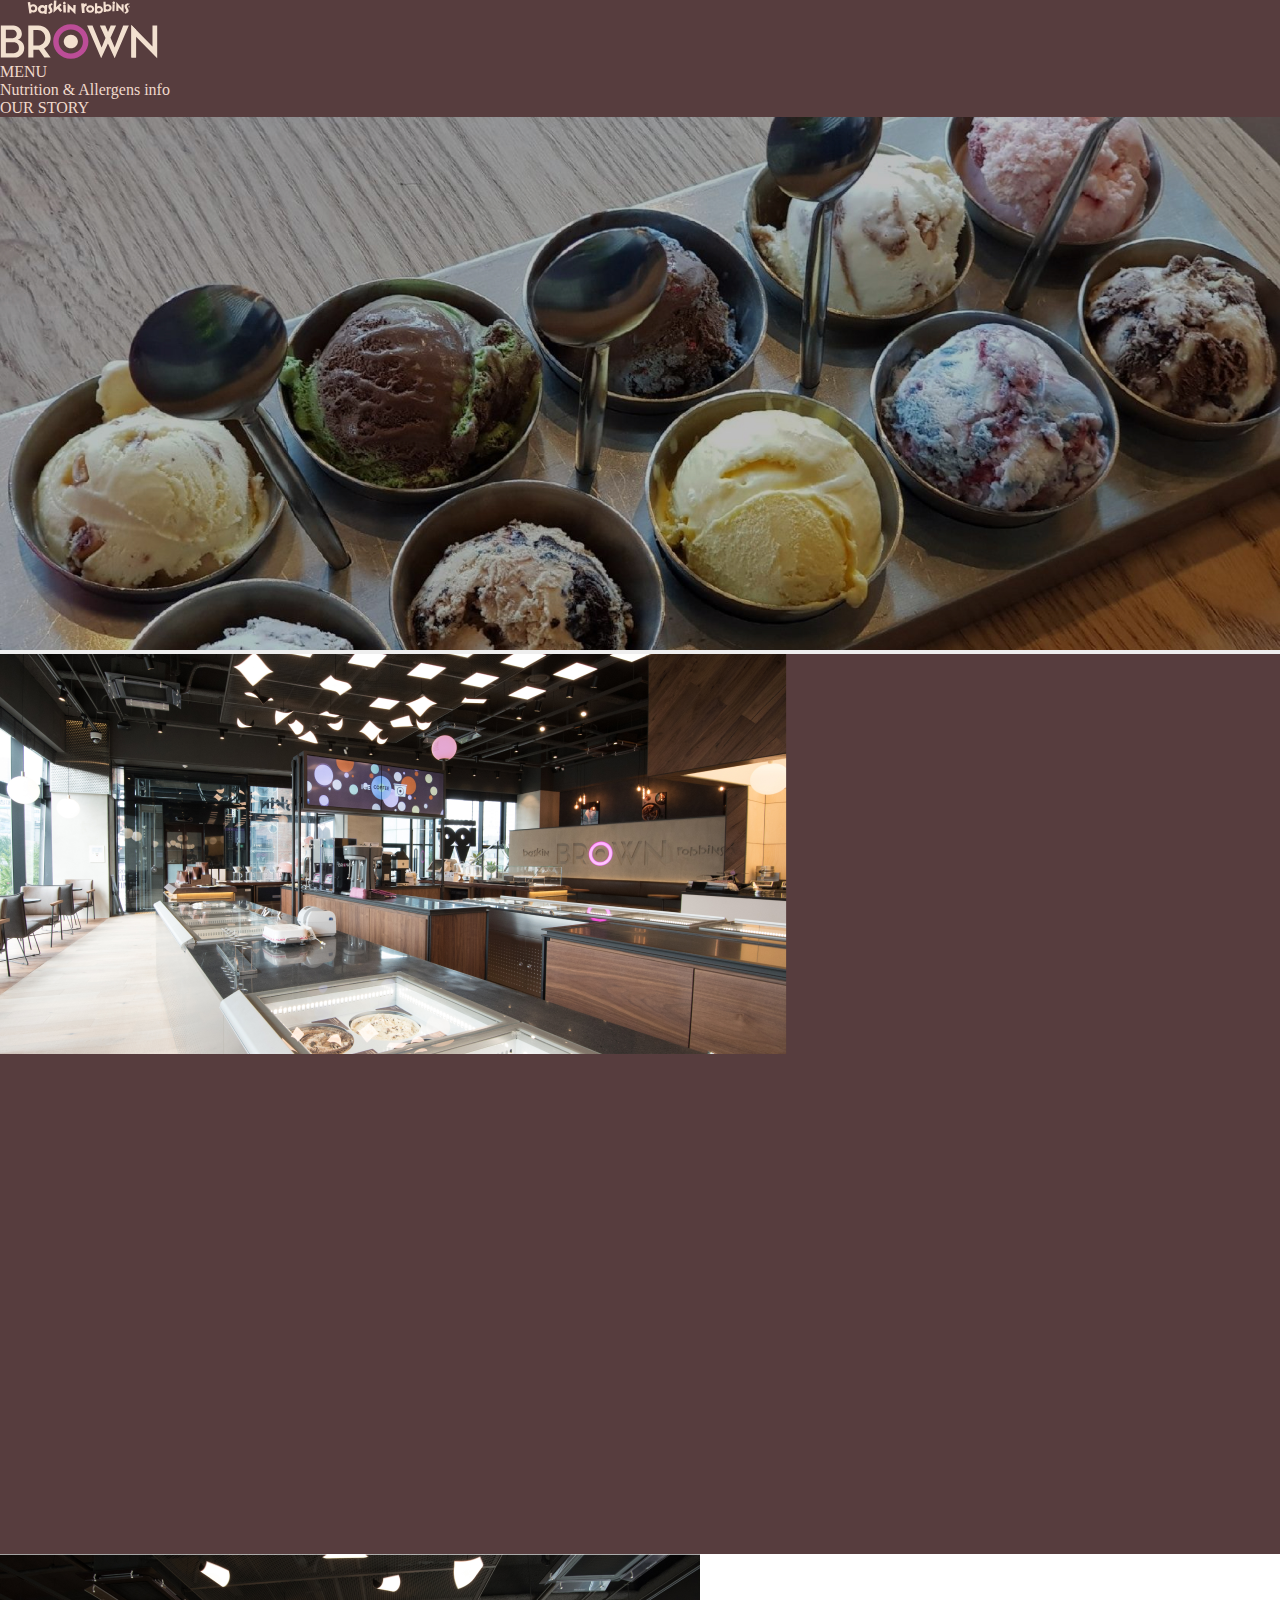
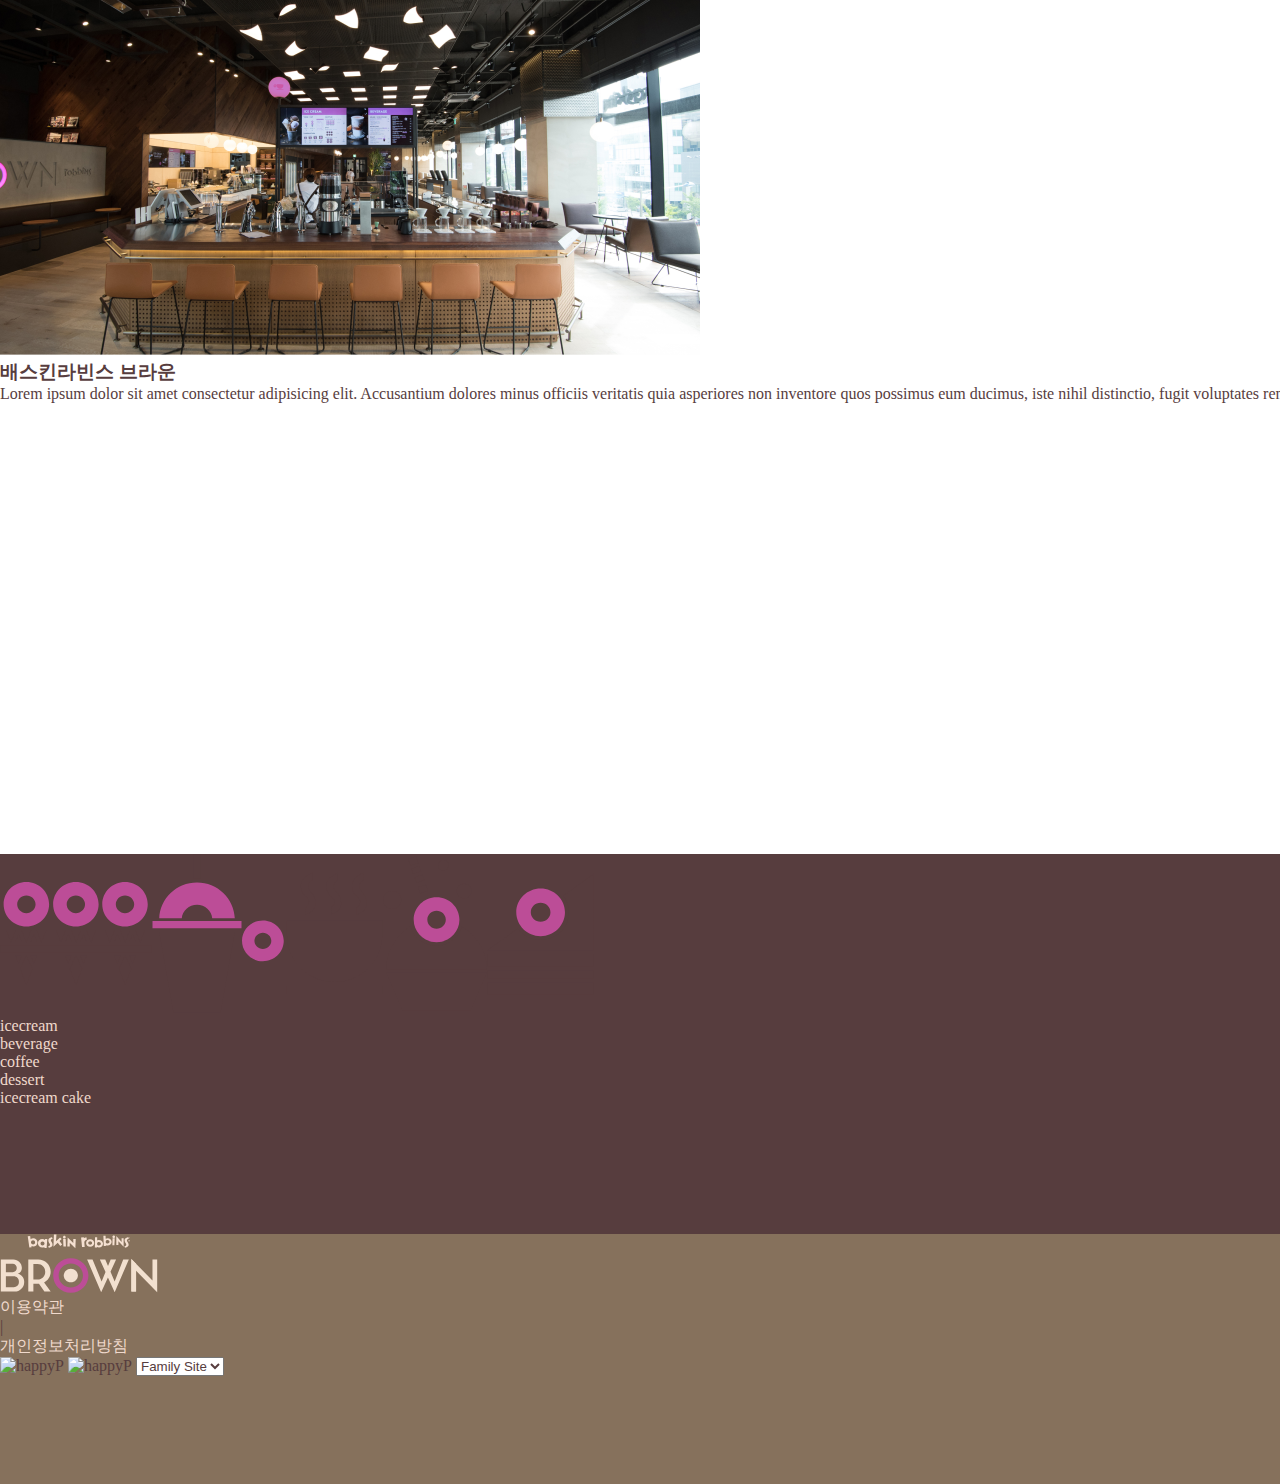
==== index.html @ 62d965c0 "Add files via upload" ====
<!DOCTYPE html>
<html lang="en">
<head>
    <meta charset="UTF-8">
    <meta http-equiv="X-UA-Compatible" content="IE=edge">
    <meta name="viewport" content="width=device-width, initial-scale=1.0">
    <link rel="stylesheet" href="./css/style.css">
    <title>BR-Brown</title>
</head>
<body>
    <section class="main">
        <header>
            <a href="#" class="logo">
                <img src="./images/brbrown-logo.svg" alt="baskinRobbinsBrown">
            </a>
            <nav>
                <ul>
                    <li><a href="#">MENU</a></li>
                    <li><a href="#">Nutrition & Allergens info</a></li>
                    <li><a href="#">OUR STORY</a></li>
                </ul>
            </nav>
        </header>
        <div class="main-img">
            <img src="./images/mainimg.jpg" alt="brand main img">
        </div>
        <div class="cont1">
            <div class="container">
                <img src="./images/info01.png" alt="brandinfo">
                <h3>배스킨라빈스 브라운</h3>
                <p>Lorem ipsum dolor sit amet consectetur adipisicing elit. Voluptas pariatur repellendus veniam eligendi tenetur officiis, fugit facilis, inventore eius, illo aut ipsa. Facilis voluptatum quod error illo porro, quam earum?</p>
            </div>
        </div>
        <div class="cont2">
            <div class="container">
                <img src="./images/info02.png" alt="brandinfo">
                <h3>배스킨라빈스 브라운</h3>
                <p>Lorem ipsum dolor sit amet consectetur adipisicing elit. Accusantium dolores minus officiis veritatis quia asperiores non inventore quos possimus eum ducimus, iste nihil distinctio, fugit voluptates rem commodi, atque sint!</p>
            </div>
        </div>
        <div class="select">
            <div class="categoryimg container">
                <ul>
                    <li><a href="#"><img src="./images/icon01.svg" alt="icecream"></a></li>
                    <li><a href="#"><img src="./images/icon02.svg" alt="beverage"></a></li>
                    <li><a href="#"><img src="./images/icon03.svg" alt="coffee"></a></li>
                    <li><a href="#"><img src="./images/icon04.svg" alt="dessert"></a></li>
                    <li><a href="#"><img src="./images/icon05.svg" alt="i-cake"></a></li>
                </ul>
            </div>
            <div class="categorySec container">
                <ul>
                    <li><a href="#">icecream</a></li>
                    <li><a href="#">beverage</a></li>
                    <li><a href="#">coffee</a></li>
                    <li><a href="#">dessert</a></li>
                    <li><a href="#">icecream cake</a></li>
                </ul>
            </div>
        </div>
        <footer>
            <div class="container">
                <div class="f-logo">
                    <img src="./images/brbrown-logo.svg" alt="f-logo">
                </div>
                <div class="fMenu">
                    <a href="#">이용약관</a>
                    <p>|</p>
                    <a href="#">개인정보처리방침</a>
                </div>
                <div class="fMenu2">
                    <a href="#"><img src="#" alt="happyP"></a>
                    <a href="#"><img src="#" alt="happyP"></a>
                    <select name="family" id="familysite">
                        <option disabled selected>Family Site</option>
                        <option value="text">s</option>
                        <option value="text">s</option>
                        <option value="text">s</option>
                        <option value="text">s</option>
                    </select>
                </div>
    
            </div>
        </footer>
    </section>
</body>
</html>
---- css/style.css ----
:root {
    --text-color-1 : #573D3E;
    --text-color-2 : #F0D9CC;
    --main-color: #573d3e;
    --sub-color01: #F0D9CC;
    --sub-color02: #86715C;
}

* {
     margin: 0;
     padding: 0;
     box-sizing: border-box;
     list-style-type: none;
     color: var(--text-color-1);
}

a {
    text-decoration: none;
    color: var(--text-color-2);
}

.container {
    width: 1440px;
    margin: 0 auto;
}

header {
    width: 100%;
    background: var(--main-color);
}

.main-img {
    width: 100%;
    background: #eee;
} 

.main-img img {
    width: 100%;
}

.cont1 {
    background: var(--main-color);
    height: 100vh;
}

.cont2 {
    height: 100vh;
    background: #fff;
}

.select {
    height: 380px;
    background: var(--main-color);
}

.categoryimg ul {
    display: flex;
    align-items: center;
}

footer {
    height: 250px;
    background: var(--sub-color02);
}
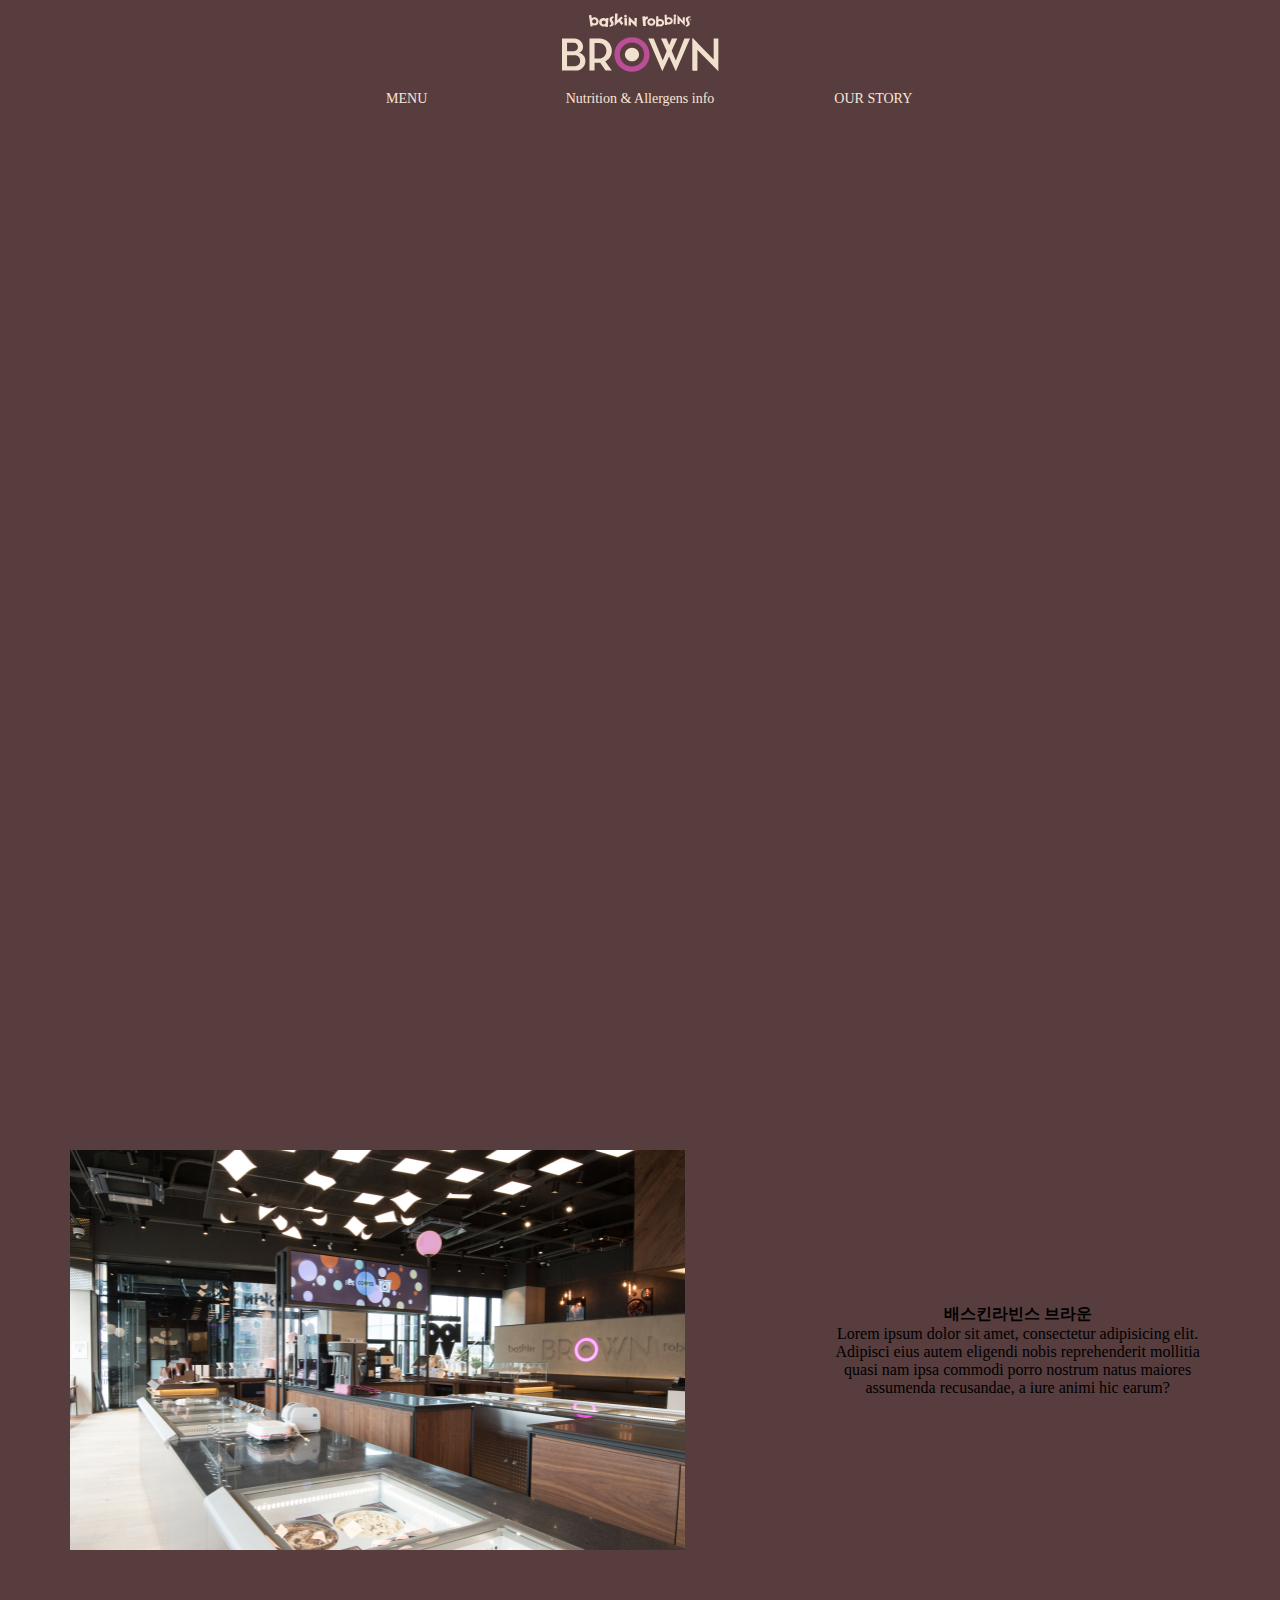
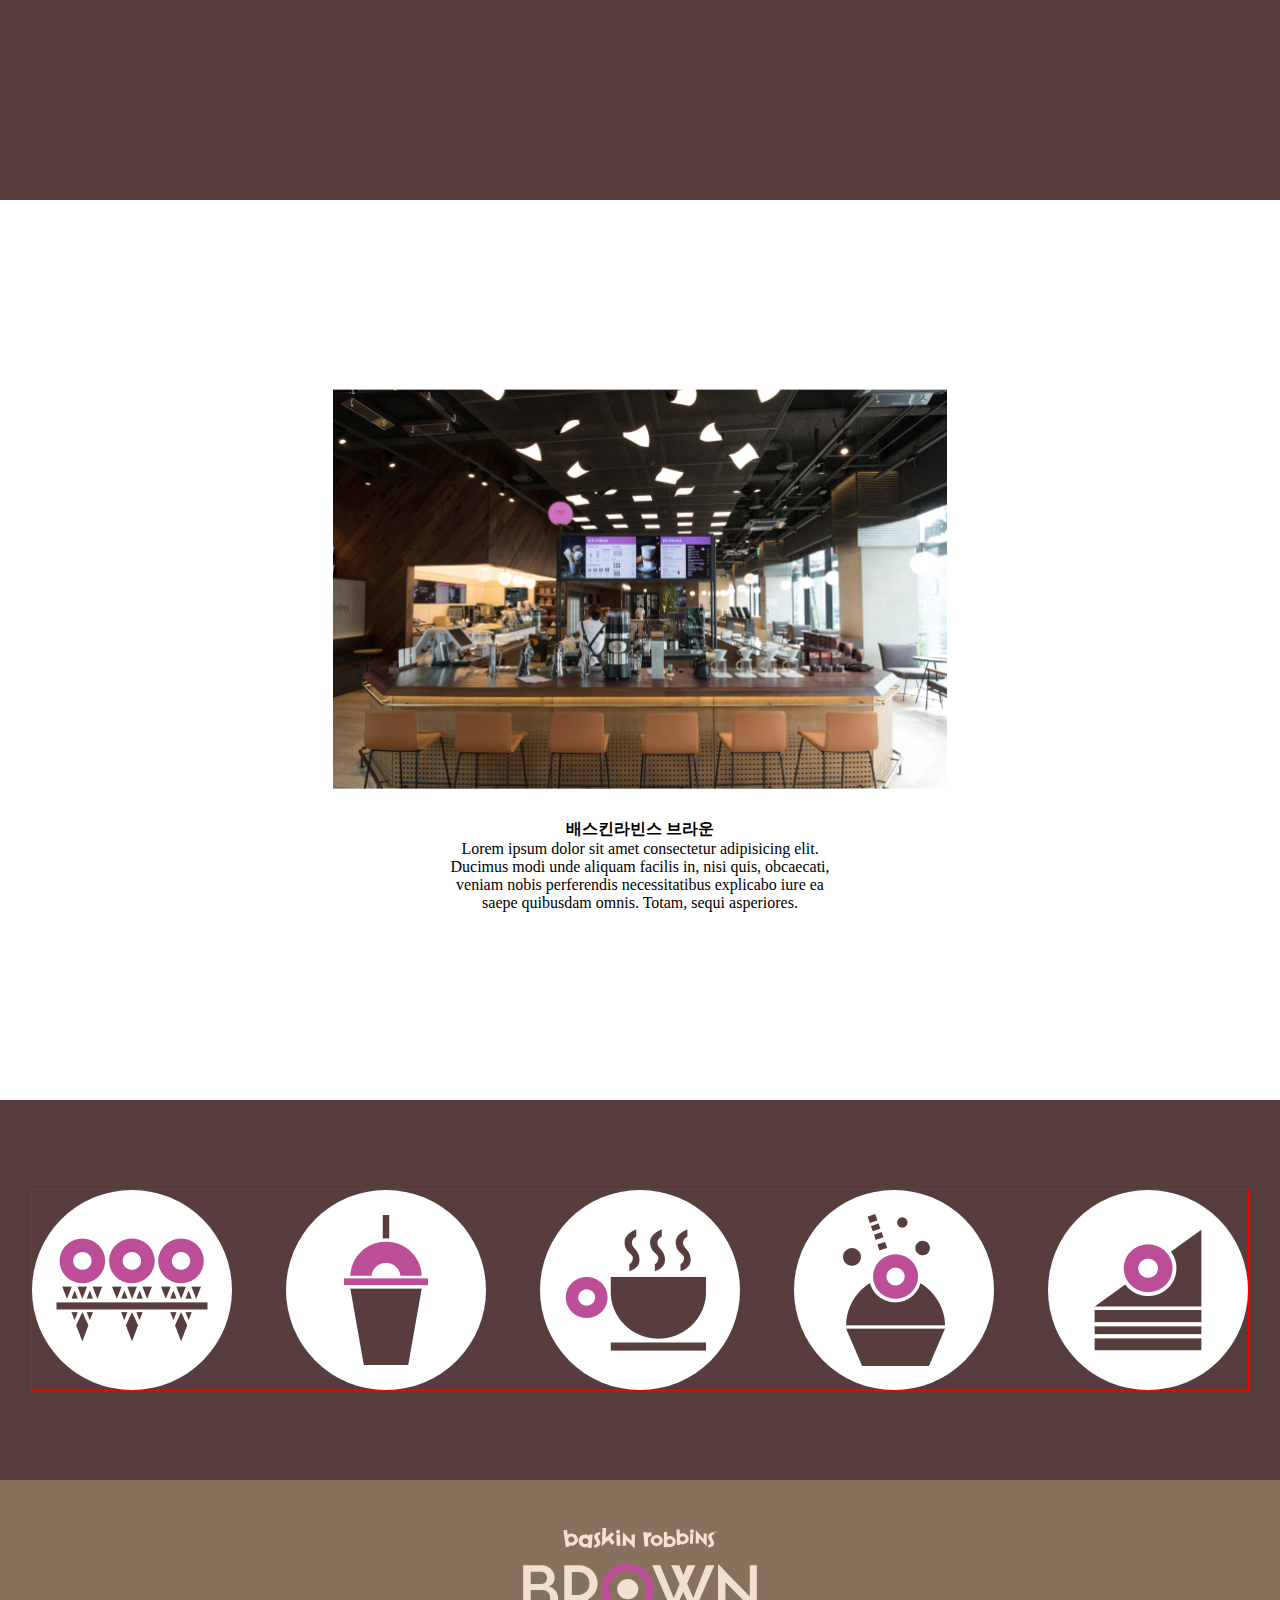
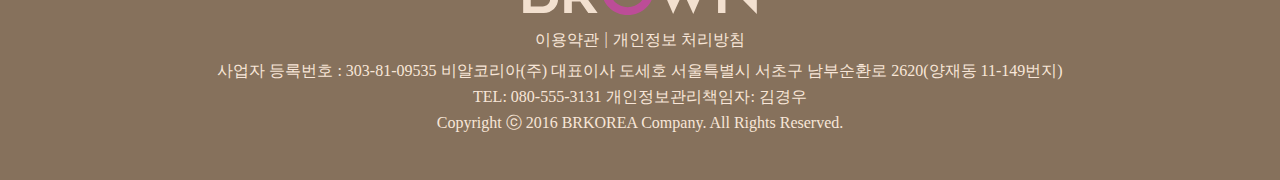
==== commit 081e3190: "Add files via upload" ====
--- a/index.html
+++ b/index.html
@@ -5,83 +5,85 @@
     <meta http-equiv="X-UA-Compatible" content="IE=edge">
     <meta name="viewport" content="width=device-width, initial-scale=1.0">
     <link rel="stylesheet" href="./css/style.css">
-    <title>BR-Brown</title>
+    <link rel="stylesheet" href="./css/main.css">
+    <title>BR Brown</title>
 </head>
 <body>
-    <section class="main">
-        <header>
-            <a href="#" class="logo">
-                <img src="./images/brbrown-logo.svg" alt="baskinRobbinsBrown">
+    <header>
+        <div class="headerWrap container">
+            <a href="./index.html" class="logo">
+                <img src="./images/logo.svg" alt="logo">
             </a>
-            <nav>
-                <ul>
-                    <li><a href="#">MENU</a></li>
-                    <li><a href="#">Nutrition & Allergens info</a></li>
-                    <li><a href="#">OUR STORY</a></li>
-                </ul>
-            </nav>
-        </header>
-        <div class="main-img">
-            <img src="./images/mainimg.jpg" alt="brand main img">
-        </div>
-        <div class="cont1">
-            <div class="container">
-                <img src="./images/info01.png" alt="brandinfo">
-                <h3>배스킨라빈스 브라운</h3>
-                <p>Lorem ipsum dolor sit amet consectetur adipisicing elit. Voluptas pariatur repellendus veniam eligendi tenetur officiis, fugit facilis, inventore eius, illo aut ipsa. Facilis voluptatum quod error illo porro, quam earum?</p>
+            <div class="nav">
+                <a href="./html/menu.html">MENU</a>
+                <a href="./html/prepare.html">Nutrition & Allergens info</a>
+                <a href="./html/brand.html">OUR STORY</a>
             </div>
         </div>
-        <div class="cont2">
-            <div class="container">
-                <img src="./images/info02.png" alt="brandinfo">
-                <h3>배스킨라빈스 브라운</h3>
-                <p>Lorem ipsum dolor sit amet consectetur adipisicing elit. Accusantium dolores minus officiis veritatis quia asperiores non inventore quos possimus eum ducimus, iste nihil distinctio, fugit voluptates rem commodi, atque sint!</p>
+    </header>
+
+
+
+    <main>
+        <section class="mainImg"></section>
+        <section class="main01">
+            <div class="storeImg01"></div>
+            <div class="textWrap">
+                <h4>배스킨라빈스 브라운</h4>
+                <p>Lorem ipsum dolor sit amet, consectetur adipisicing elit. Adipisci eius autem eligendi nobis reprehenderit mollitia quasi nam ipsa commodi porro nostrum natus maiores assumenda recusandae, a iure animi hic earum?</p>
             </div>
+        </section>
+        <section class="main02">
+            <div class="storeImg02"></div>
+            <div class="textWrap">
+                <h4>배스킨라빈스 브라운</h4>
+                <p>Lorem ipsum dolor sit amet consectetur adipisicing elit. Ducimus modi unde aliquam facilis in, nisi quis, obcaecati, veniam nobis perferendis necessitatibus explicabo iure ea saepe quibusdam omnis. Totam, sequi asperiores.</p>
+            </div>
+        </section>
+        <section class="categoryMenu">
+            <div class="menuWrap">
+                <a href="#" class="iceCreamMenu">
+                    <img src="./images/icon01.png" alt="iceCreamIcon">
+                </a>
+                <a href="#" class="iceCreamMenu">
+                    <img src="./images/icon02.png" alt="beverage">
+                </a>
+                <a href="#" class="iceCreamMenu">
+                    <img src="./images/icon03.png" alt="coffee">
+                </a>
+                <a href="#" class="iceCreamMenu">
+                    <img src="./images/icon04.png" alt="dessert">
+                </a>
+                <a href="#" class="iceCreamMenu">
+                    <img src="./images/icon05.png" alt="iceCreamCake">
+                </a>
+            </div>
+        </section>
+    </main>
+
+    <footer class="footerWrap">
+        <div class="container">
+            <a href="#" class="f-logo">
+                <img src="./images/f-logo.svg" alt="">
+            </a>
+            <div class="legal">
+                <a href="#">이용약관</a>
+                <p>|</p>
+                <a href="#">개인정보 처리방침</a>
+            </div>
+            <div class="happy">
+                <a href="#"></a>
+                <a href="#"></a>
+            </div>
+            <p>사업자 등록번호 : 303-81-09535 비알코리아(주) 대표이사 도세호 서울특별시 서초구 남부순환로 2620(양재동 11-149번지)</p>
+            <div class="f-wrap">
+                <a href="tel: 080-555-3131">TEL: 080-555-3131</a>
+                <p>개인정보관리책임자: 김경우</p>
+            </div>
+            <p>Copyright ⓒ 2016 BRKOREA Company. All Rights Reserved.</p>
         </div>
-        <div class="select">
-            <div class="categoryimg container">
-                <ul>
-                    <li><a href="#"><img src="./images/icon01.svg" alt="icecream"></a></li>
-                    <li><a href="#"><img src="./images/icon02.svg" alt="beverage"></a></li>
-                    <li><a href="#"><img src="./images/icon03.svg" alt="coffee"></a></li>
-                    <li><a href="#"><img src="./images/icon04.svg" alt="dessert"></a></li>
-                    <li><a href="#"><img src="./images/icon05.svg" alt="i-cake"></a></li>
-                </ul>
-            </div>
-            <div class="categorySec container">
-                <ul>
-                    <li><a href="#">icecream</a></li>
-                    <li><a href="#">beverage</a></li>
-                    <li><a href="#">coffee</a></li>
-                    <li><a href="#">dessert</a></li>
-                    <li><a href="#">icecream cake</a></li>
-                </ul>
-            </div>
-        </div>
-        <footer>
-            <div class="container">
-                <div class="f-logo">
-                    <img src="./images/brbrown-logo.svg" alt="f-logo">
-                </div>
-                <div class="fMenu">
-                    <a href="#">이용약관</a>
-                    <p>|</p>
-                    <a href="#">개인정보처리방침</a>
-                </div>
-                <div class="fMenu2">
-                    <a href="#"><img src="#" alt="happyP"></a>
-                    <a href="#"><img src="#" alt="happyP"></a>
-                    <select name="family" id="familysite">
-                        <option disabled selected>Family Site</option>
-                        <option value="text">s</option>
-                        <option value="text">s</option>
-                        <option value="text">s</option>
-                        <option value="text">s</option>
-                    </select>
-                </div>
-    
-            </div>
-        </footer>
-    </section>
+    </footer>
+    <script src="./js/jquery-3.6.0.js"></script>
+    <script src="./js/main.js"></script>
 </body>
 </html>--- a/css/style.css
+++ b/css/style.css
@@ -1,64 +1,114 @@
-:root {
-    --text-color-1 : #573D3E;
-    --text-color-2 : #F0D9CC;
-    --main-color: #573d3e;
-    --sub-color01: #F0D9CC;
-    --sub-color02: #86715C;
+* {
+    padding: 0;
+    margin: 0;
+    box-sizing: border-box;
+    list-style-type: none;
 }
 
-* {
-     margin: 0;
-     padding: 0;
-     box-sizing: border-box;
-     list-style-type: none;
-     color: var(--text-color-1);
+body {
+    background: #573D3E;
 }
 
 a {
     text-decoration: none;
-    color: var(--text-color-2);
+    display: block;
 }
 
 .container {
-    width: 1440px;
+    width: 1920px;
     margin: 0 auto;
 }
 
 header {
+    position: fixed;
+    top: 0;
+    left: 0;
+    z-index: 100;
     width: 100%;
-    background: var(--main-color);
+    height: 120px;
+    background: #573D3E;
+    /* padding: 10px 0; */
+    text-align: center;
+    /* transform: translate(-50%); */
+    transition: all .3s
 }
 
-.main-img {
+.headerWrap {
     width: 100%;
-    background: #eee;
-} 
-
-.main-img img {
-    width: 100%;
+    height: 100%;
+    padding: 0 5%;
+    display: flex;
+    flex-direction: column;
+    align-items: center;
+    justify-content: center;
 }
 
-.cont1 {
-    background: var(--main-color);
-    height: 100vh;
+.logo {
+    text-align: center;
 }
 
-.cont2 {
-    height: 100vh;
-    background: #fff;
+.nav {
+    display: flex;
+    justify-content: space-between;
+    align-items: center;
+    text-align: center;
+    width: 700px;
+    margin-top: 15px;
 }
 
-.select {
-    height: 380px;
-    background: var(--main-color);
+.nav a {
+    width: 40%;
+    font-size: 14px;
+    color: #F8E6D8;
 }
 
-.categoryimg ul {
-    display: flex;
-    align-items: center;
+main {
+    padding-top: 120px;
+    background: #573D3E;
 }
 
 footer {
-    height: 250px;
-    background: var(--sub-color02);
+    width: 100%;
+    height: 300px;
+    background: #86715C;
+    color: #F8E6D8;
+}
+
+.footerWrap .container {
+    width: 100%;
+    height: 100%;
+    display: flex;
+    flex-direction: column;
+    align-items: center;
+    justify-content: center;
+}
+
+.f-logo {
+    margin-bottom: 10px;
+}
+
+.legal {
+    display: flex;
+    margin-bottom: 10px;
+}
+
+.legal a {
+    color: #F8E6D8;
+}
+
+.legal p {
+    padding: 0 5px;
+    color: #F8E6D8;
+}
+
+.f-wrap {
+    display: flex;
+    align-items: center;
+    justify-content: center;
+    margin: 5px 0;
+}
+
+.f-wrap a {
+    margin-right: 5px;
+    color: #F8E6D8;
 }--- a/css/main.css
+++ b/css/main.css
@@ -0,0 +1,80 @@
+.mainImg {
+    width: 100%;
+    height: calc(100vh - 120px);
+    background: url(../images/mainImg.jpg);
+    background-repeat: no-repeat;
+    background-position: center;
+    background-size: cover;
+}
+
+.main01 {
+    width: 100%;
+    height: 100vh;
+    background: #573D3E;
+    display: flex;
+    align-items: center;
+    justify-content: space-around;
+}
+
+.storeImg01 {
+    width: 48%;
+    height: 400px;
+    background: url(../images/storeImg01.jpg);
+    background-repeat: no-repeat;
+    background-position: center;
+    background-size: cover;
+}
+
+.textWrap {
+    width: 30%;
+    text-align: center;
+    /* padding-right: 40px; */
+}
+
+.main02 {
+    width: 100%;
+    height: 100vh;
+    background: #fff;
+    display: flex;
+    align-items: center;
+    justify-content: center;
+    flex-direction: column;
+}
+
+.storeImg02 {
+    width: 48%;
+    height: 400px;
+    background: url(../images/storeImg02.jpg);
+    background-repeat: no-repeat;
+    background-position: center;
+    background-size: cover;
+    margin-bottom: 30px;
+}
+
+.categoryMenu {
+    width: 100%;
+    height: 380px;
+    background: #573D3E;
+    display: flex;
+    align-items: center;
+    justify-content: center;
+}
+
+.menuWrap {
+    width: 95%;
+    display: flex;
+    justify-content: space-between;
+    align-items: center;
+    outline: 1px solid red;
+}
+
+.menuWrap a {
+    display: flex;
+    justify-content: center;
+    align-items: center;
+    width: 200px;
+    height: 200px;
+    text-align: center;
+    background: #fff;
+    border-radius: 50%;
+}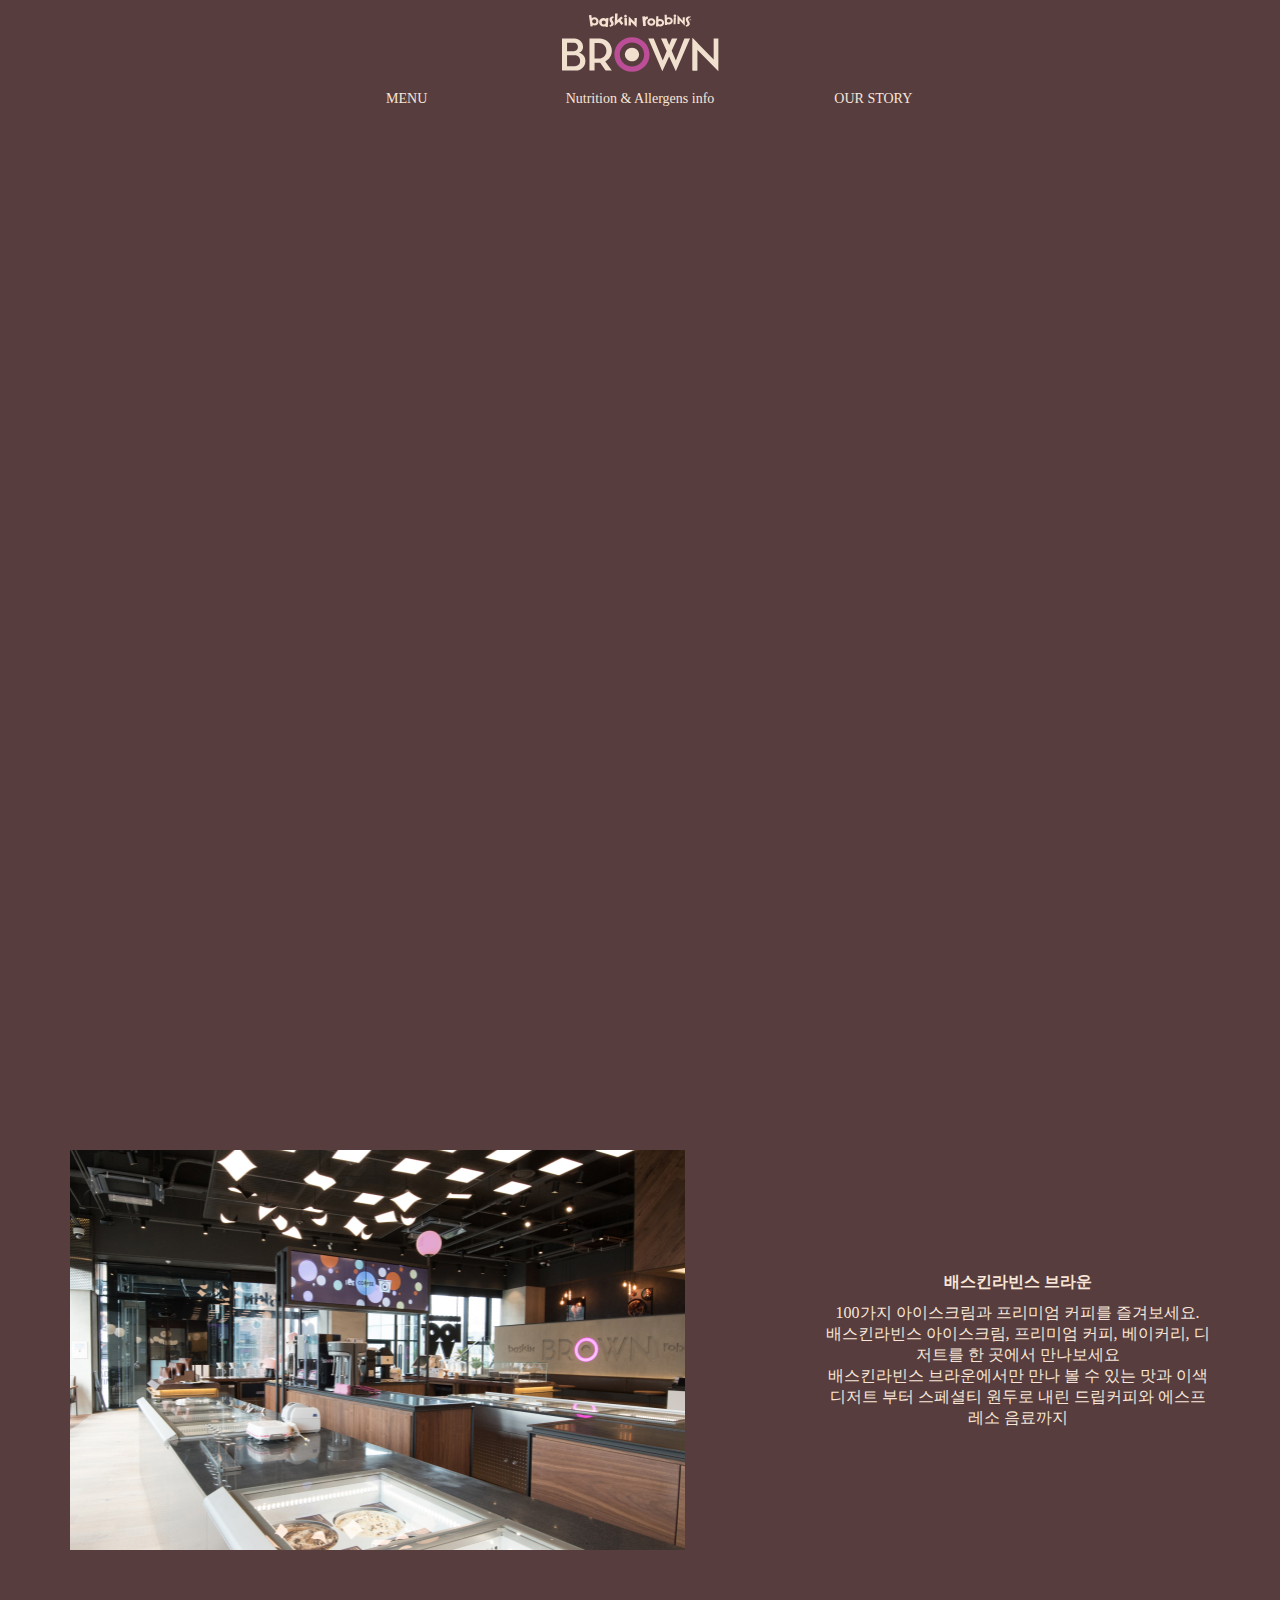
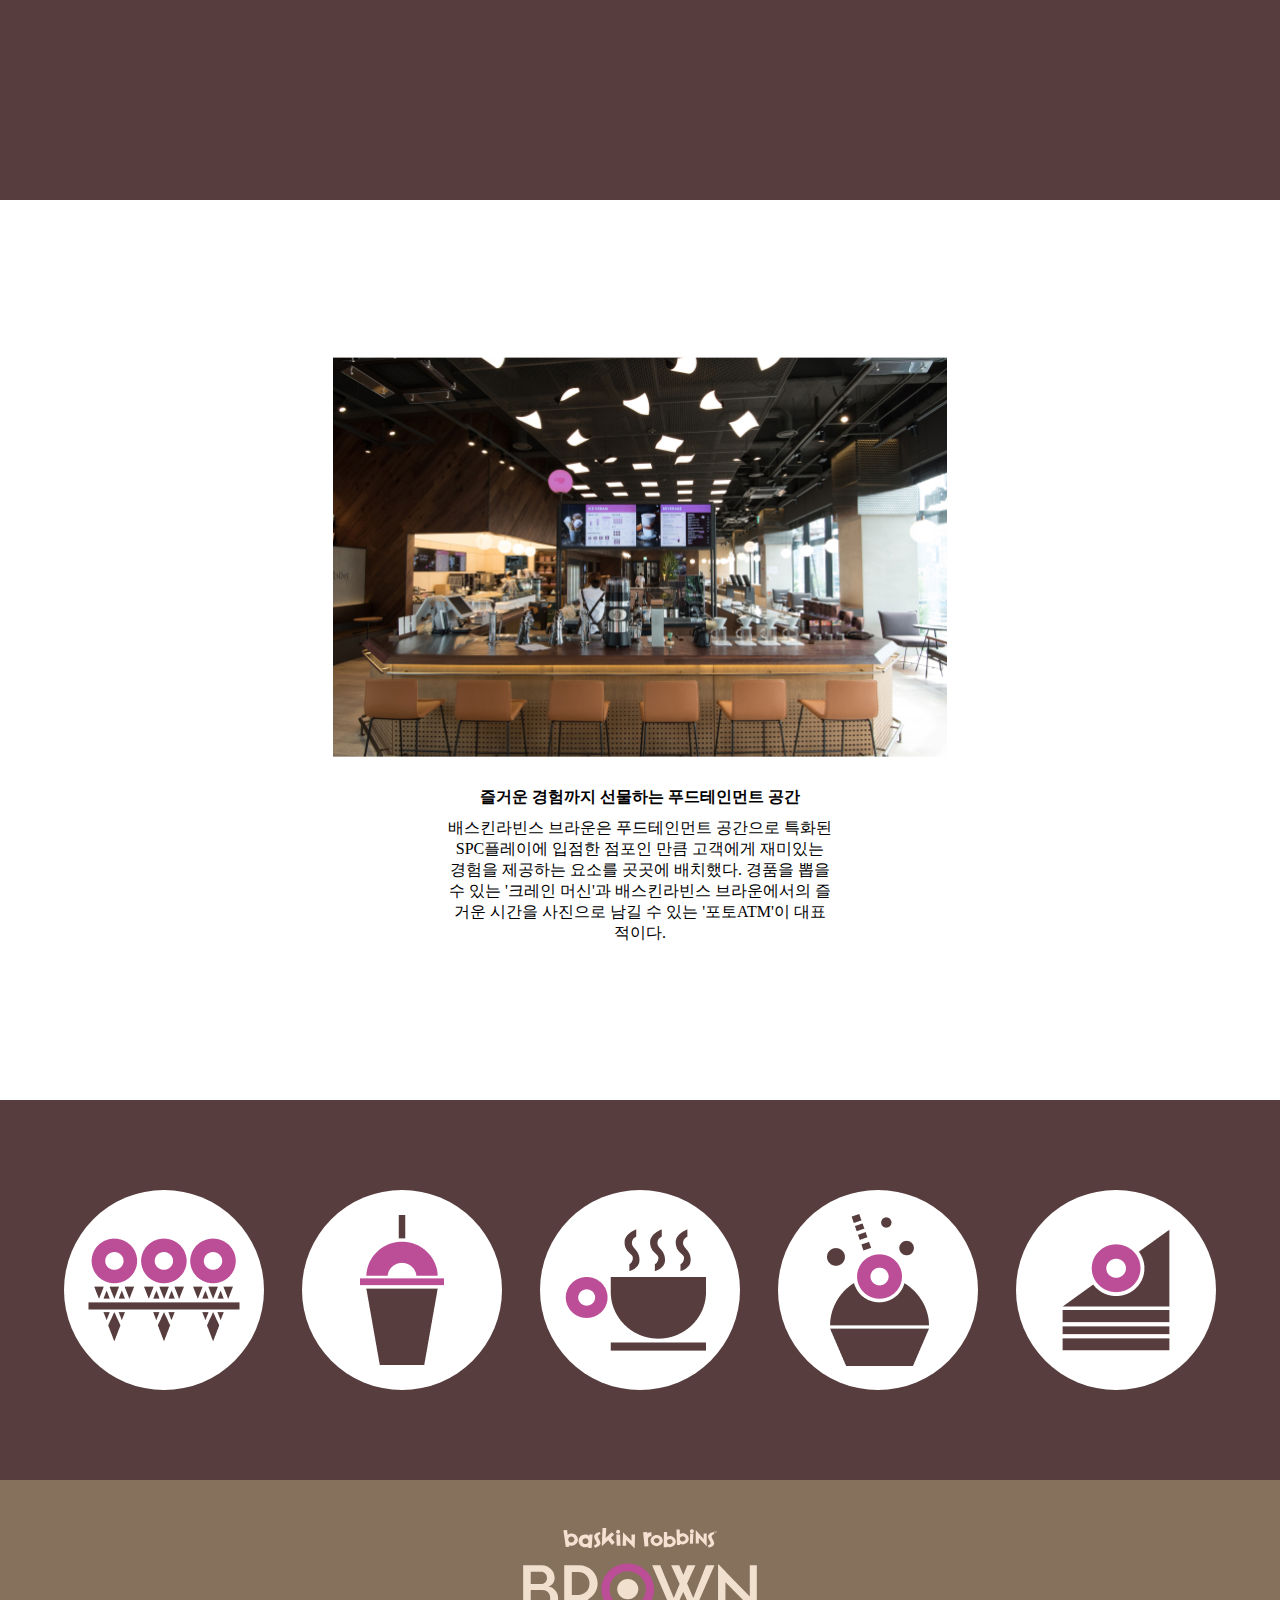
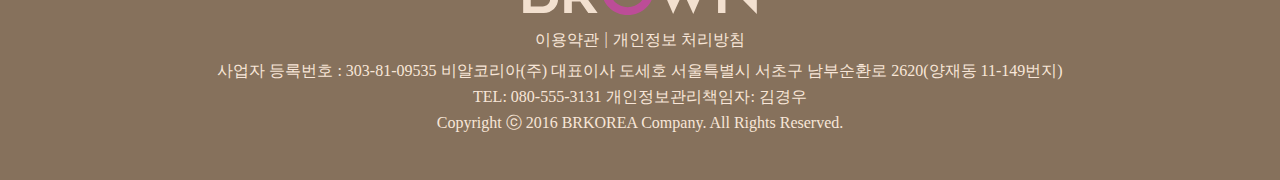
==== commit fc64210d: "Add files via upload" ====
--- a/index.html
+++ b/index.html
@@ -30,31 +30,38 @@
             <div class="storeImg01"></div>
             <div class="textWrap">
                 <h4>배스킨라빈스 브라운</h4>
-                <p>Lorem ipsum dolor sit amet, consectetur adipisicing elit. Adipisci eius autem eligendi nobis reprehenderit mollitia quasi nam ipsa commodi porro nostrum natus maiores assumenda recusandae, a iure animi hic earum?</p>
+                <p>
+                    100가지 아이스크림과 프리미엄 커피를 즐겨보세요.<br>
+                    배스킨라빈스 아이스크림, 프리미엄 커피, 베이커리, 디저트를 한 곳에서 만나보세요<br>
+                    배스킨라빈스 브라운에서만 만나 볼 수 있는 맛과 이색 디저트 부터 스페셜티 원두로 내린 드립커피와 에스프레소 음료까지
+                </p>
             </div>
         </section>
         <section class="main02">
             <div class="storeImg02"></div>
             <div class="textWrap">
-                <h4>배스킨라빈스 브라운</h4>
-                <p>Lorem ipsum dolor sit amet consectetur adipisicing elit. Ducimus modi unde aliquam facilis in, nisi quis, obcaecati, veniam nobis perferendis necessitatibus explicabo iure ea saepe quibusdam omnis. Totam, sequi asperiores.</p>
+                <h4>즐거운 경험까지 선물하는 푸드테인먼트 공간</h4>
+                <p>
+                    배스킨라빈스 브라운은 푸드테인먼트 공간으로 특화된 SPC플레이에 입점한 점포인 만큼 고객에게 재미있는 경험을 제공하는 요소를 곳곳에 배치했다.
+                    경품을 뽑을 수 있는 '크레인 머신'과 배스킨라빈스 브라운에서의 즐거운 시간을 사진으로 남길 수 있는 '포토ATM'이 대표적이다.
+                </p>
             </div>
         </section>
         <section class="categoryMenu">
             <div class="menuWrap">
-                <a href="#" class="iceCreamMenu">
+                <a href="./html/menu.html" class="iceCreamMenu">
                     <img src="./images/icon01.png" alt="iceCreamIcon">
                 </a>
-                <a href="#" class="iceCreamMenu">
+                <a href="./html/prepare.html" class="iceCreamMenu">
                     <img src="./images/icon02.png" alt="beverage">
                 </a>
-                <a href="#" class="iceCreamMenu">
+                <a href="./html/prepare.html" class="iceCreamMenu">
                     <img src="./images/icon03.png" alt="coffee">
                 </a>
-                <a href="#" class="iceCreamMenu">
+                <a href="./html/prepare.html" class="iceCreamMenu">
                     <img src="./images/icon04.png" alt="dessert">
                 </a>
-                <a href="#" class="iceCreamMenu">
+                <a href="./html/prepare.html" class="iceCreamMenu">
                     <img src="./images/icon05.png" alt="iceCreamCake">
                 </a>
             </div>
--- a/css/main.css
+++ b/css/main.css
@@ -25,10 +25,17 @@
     background-size: cover;
 }
 
+.main01 .textWrap {
+    color: #F8E6D8;
+}
+
 .textWrap {
     width: 30%;
     text-align: center;
-    /* padding-right: 40px; */
+}
+
+.textWrap h4 {
+    margin-bottom: 10px;
 }
 
 .main02 {
@@ -61,11 +68,10 @@
 }
 
 .menuWrap {
-    width: 95%;
+    width: 90%;
     display: flex;
     justify-content: space-between;
     align-items: center;
-    outline: 1px solid red;
 }
 
 .menuWrap a {
